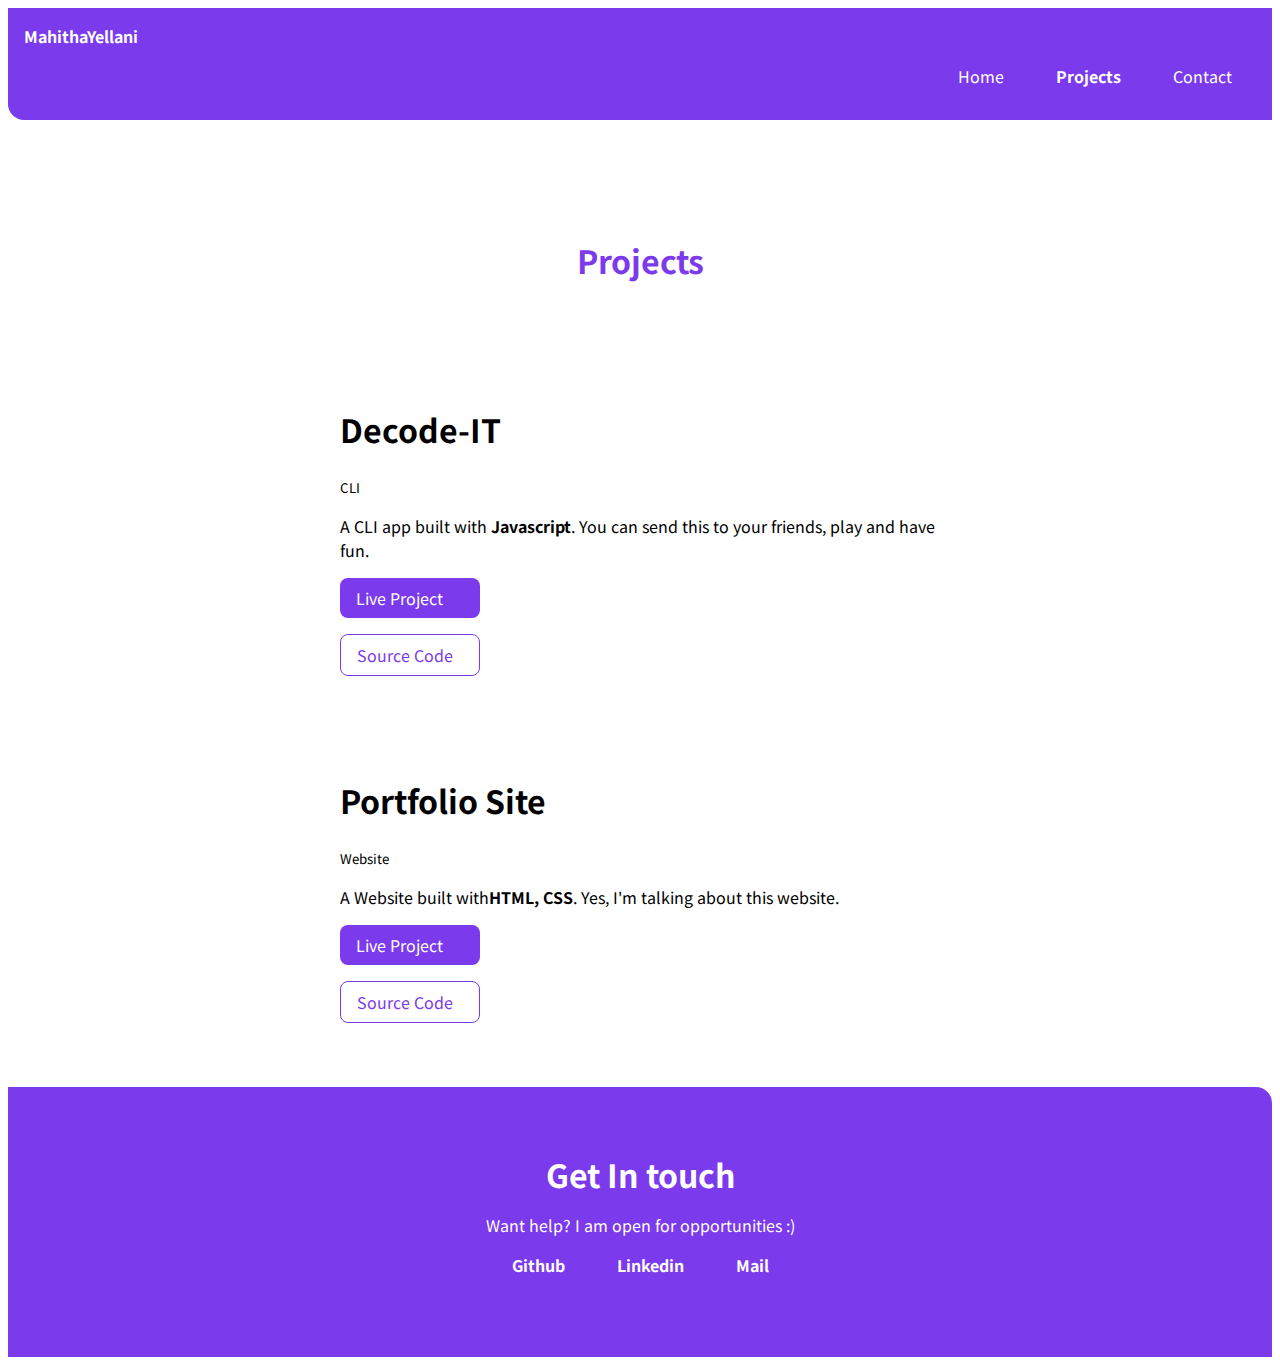
==== projects.html @ 1fe57e56 "Feat : Projects file added" ====
<!DOCTYPE html>
<html lang="en">
<head>
    <meta charset="UTF-8">
    <meta name="viewport" content="width=device-width, initial-scale=1.0">
    <link href="style.css" rel="stylesheet" />
    <title>projects | MahithaYellani</title>
</head>
<body>
    <nav class="navigation container">
        <div class="nav-brand">MahithaYellani</div>
        <ul class="list-non-bullet nav-pills">
            <li class="list-item-inline">
                <a class="link" href="/">Home</a>
            </li>
            <li class="list-item-inline">
                <a class="link link-active" href="/projects.html">Projects</a>
            </li>
            <li class="list-item-inline">
                <a class="link" href="#contact">Contact</a>
            </li>
        </ul>
    </nav>

    <header class="hero">
        <h1 class="hero-heading"><span class="heading-inverted"> Projects</span></h1>
    </header>

    <ul class="list-non-bullet">

        <li>
            <article class="showcase-list container container-center ">
                <h1>Decode-IT</h1>
                <small>CLI</small>
                <p>A CLI app built with <strong>Javascript</strong>. You can send this to your friends, play and have fun.</p>
                <a class="link link-primary" href="https://replit.com/@MahithaYellani/DECODE-IT?embed=1">Live Project</a>
                <a class="link link-secondary" href="https://github.com/mahitha09/DECODE-IT.git">Source Code</a>
            </article>
        </li>

        <li>
            <article class="showcase-list container container-center ">
                <h1>Portfolio Site</h1>
                <small>Website</small>
                <p>A Website built with<strong>HTML, CSS</strong>. Yes, I'm talking about this website.</p>
                <a class="link link-primary" href="https://replit.com/@MahithaYellani/DECODE-IT?embed=1">Live Project</a>
                <a  class="link link-secondary" href="https://github.com/mahitha09/DECODE-IT.git">Source Code</a>
            </article>
        </li>

        
    </ul>
<!--Footer-->
    <footer class="footer">
        <div class="footer-header" id="contact">Get In touch</div>
        <p>Want help? I am open for opportunities :)</p>
        <ul class="social-links list-non-bullet">
            <li class="list-item-inline">
                <a class="link" href="https://github.com/mahitha09">Github</a>
            </li>
            <li class="list-item-inline">
                <a class="link" href="https://linkedin.com/in/mahithayellani">Linkedin</a>
            </li>
            <li class="list-item-inline">
                <a class="link" href="mailto:mahitha.yellani@email.com">Mail</a>
            </li>
        </ul>
    </footer>
</body>
</html>
---- style.css ----
@import url('https://fonts.googleapis.com/css2?family=Noto+Sans+TC:wght@300;700&display=swap');

body{
    font-family: 'Noto Sans TC', sans-serif;
}

/* setting colors*/

:root {
    --primary-color: #7C3AED;
    --off-white: #F3F4F6;
    --dark-gray: #6B7280;
}

/* container */

.container {
    padding: 0rem 1rem;
}

.container-center {
    max-width: 600px;
    margin: auto;
}

.tc{
    text-align:center;
}

/* links */

.link {
    box-sizing: border-box;
    text-decoration: none;
    padding: 0.5rem 1rem;
}

.link-primary {
    background-color: var(--primary-color);
    border-radius: 0.5rem;
    color: white;
    display: block;
    max-width: 140px;
    margin: 1rem 1rem 1rem 0rem;
}

.link-secondary {
    color: var(--primary-color);
    border-radius: 0.5rem;
    border: 1px solid var(--primary-color);
    display: block;
    max-width: 140px;
    margin: 1rem 1rem 1rem 0rem;
}

/* lists */

.list-non-bullet {
    list-style: none;
    padding-inline-start: 0px;
}

.list-item-inline {
    display: inline;
    padding: 0rem 0.5rem;
}

/* navigation */

.navigation {
    background-color: var(--primary-color);
    color: white;
    padding: 1rem;
    border-bottom-left-radius: 1rem;
}

.navigation .nav-brand {
    font-weight: bold;
}

.navigation .nav-pills {
    text-align: right;
}

.navigation .link {
    color: white;
}

.navigation .link-active {
    font-weight: bold;
}

/* header */

.hero {
    padding: 2rem;
    padding-top: 5rem;
}

.hero .hero-img {
    max-width: 80%;
    width: 350px;
    display: block;
    margin: auto;
}

.hero .hero-heading {
    text-align: center;
    padding-top: 1rem;
    color: var(--dark-gray);
}

.hero .hero-heading .heading-inverted {
    color: var(--primary-color);
}

/* sections */

.section {
    padding: 2rem;
}

.section h1 {
    text-align: center;
    color:var(--primary-color);

}

.ow {
    background-color: var(--off-white);
}

/* footers */

.footer {
    background-color: var(--primary-color);
    padding: 4rem 1rem;
    text-align: center;
    color: white;
    border-top-right-radius: 1rem;
}

.footer .link {
    color: white;
}

.footer .footer-header {
    font-weight: bold;
    font-size: large;
    font-size: 2rem;;
}

.footer ul {
    padding-inline-start: 0px;
    font-weight: bold;
}

/* projects */
.showcase-list {
    padding: 2rem;
}
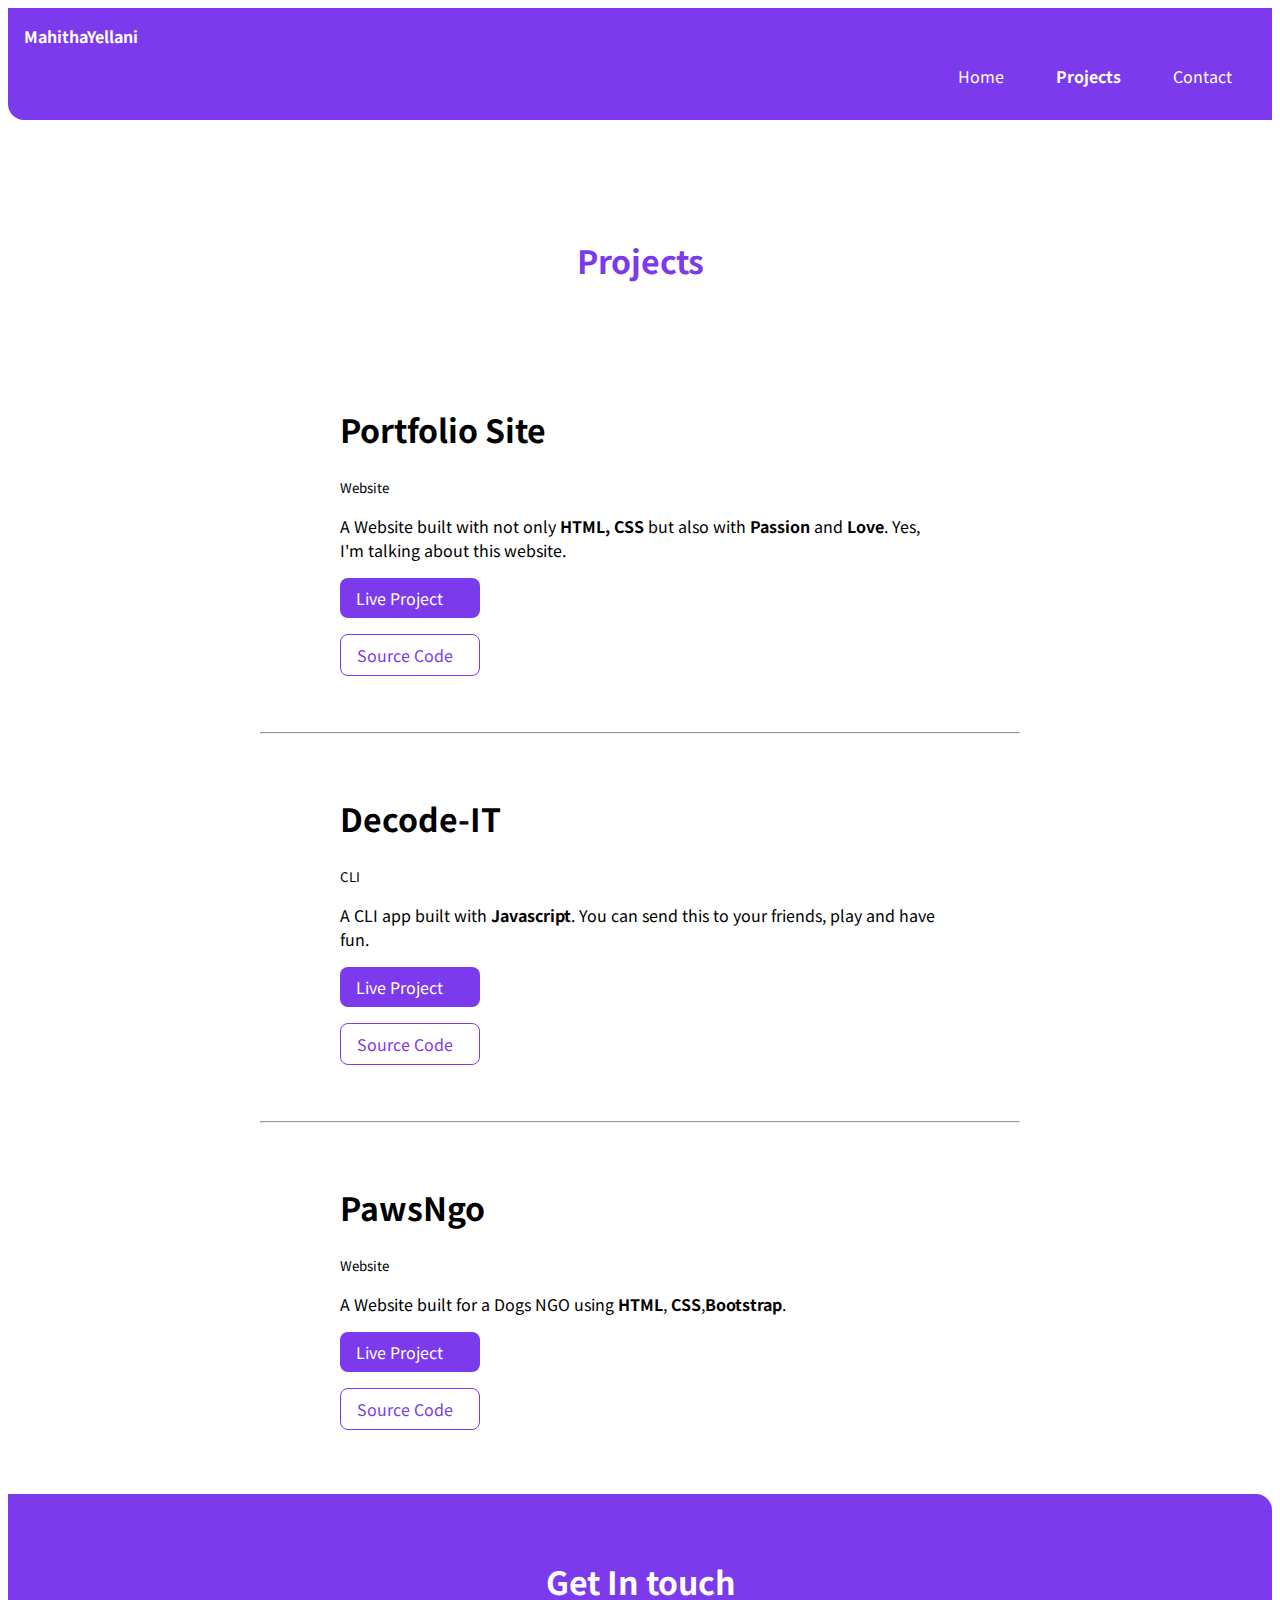
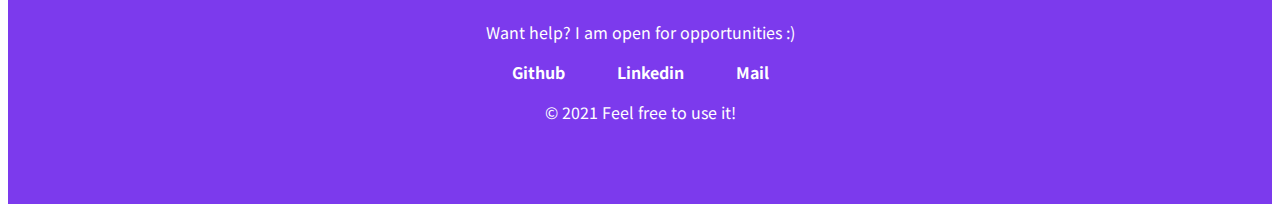
==== commit 2c40b980: "Feat: Added more projects" ====
--- a/projects.html
+++ b/projects.html
@@ -27,7 +27,16 @@
     </header>
 
     <ul class="list-non-bullet">
-
+        <li>
+            <article class="showcase-list container container-center ">
+                <h1>Portfolio Site</h1>
+                <small>Website</small>
+                <p>A Website built with not only <strong>HTML, CSS</strong> but also with <strong>Passion</strong> and <strong>Love</strong>. Yes, I'm talking about this website.</p>
+                <a class="link link-primary" href="https://mahithayellani.netlify.app">Live Project</a>
+                <a  class="link link-secondary" href="https://github.com/mahitha09/MahithaYellani-portfolio.git">Source Code</a>
+            </article>
+        </li>
+        <hr>
         <li>
             <article class="showcase-list container container-center ">
                 <h1>Decode-IT</h1>
@@ -37,17 +46,16 @@
                 <a class="link link-secondary" href="https://github.com/mahitha09/DECODE-IT.git">Source Code</a>
             </article>
         </li>
-
+        <hr>
         <li>
             <article class="showcase-list container container-center ">
-                <h1>Portfolio Site</h1>
+                <h1>PawsNgo</h1>
                 <small>Website</small>
-                <p>A Website built with<strong>HTML, CSS</strong>. Yes, I'm talking about this website.</p>
-                <a class="link link-primary" href="https://replit.com/@MahithaYellani/DECODE-IT?embed=1">Live Project</a>
-                <a  class="link link-secondary" href="https://github.com/mahitha09/DECODE-IT.git">Source Code</a>
+                <p>A Website built for a Dogs NGO using <strong>HTML</strong>, <strong>CSS</strong>,<strong>Bootstrap</strong>.</p>
+                <a class="link link-primary" href="https://pawsngo.netlify.app">Live Project</a>
+                <a  class="link link-secondary" href="https://github.com/mahitha09/PawsNgo.git">Source Code</a>
             </article>
         </li>
-
         
     </ul>
 <!--Footer-->
@@ -65,6 +73,7 @@
                 <a class="link" href="mailto:mahitha.yellani@email.com">Mail</a>
             </li>
         </ul>
+        <p>© 2021 Feel free to use it!</p>
     </footer>
 </body>
 </html>--- a/style.css
+++ b/style.css
@@ -159,3 +159,7 @@
 .showcase-list {
     padding: 2rem;
 }
+
+hr{
+    width:60%;
+}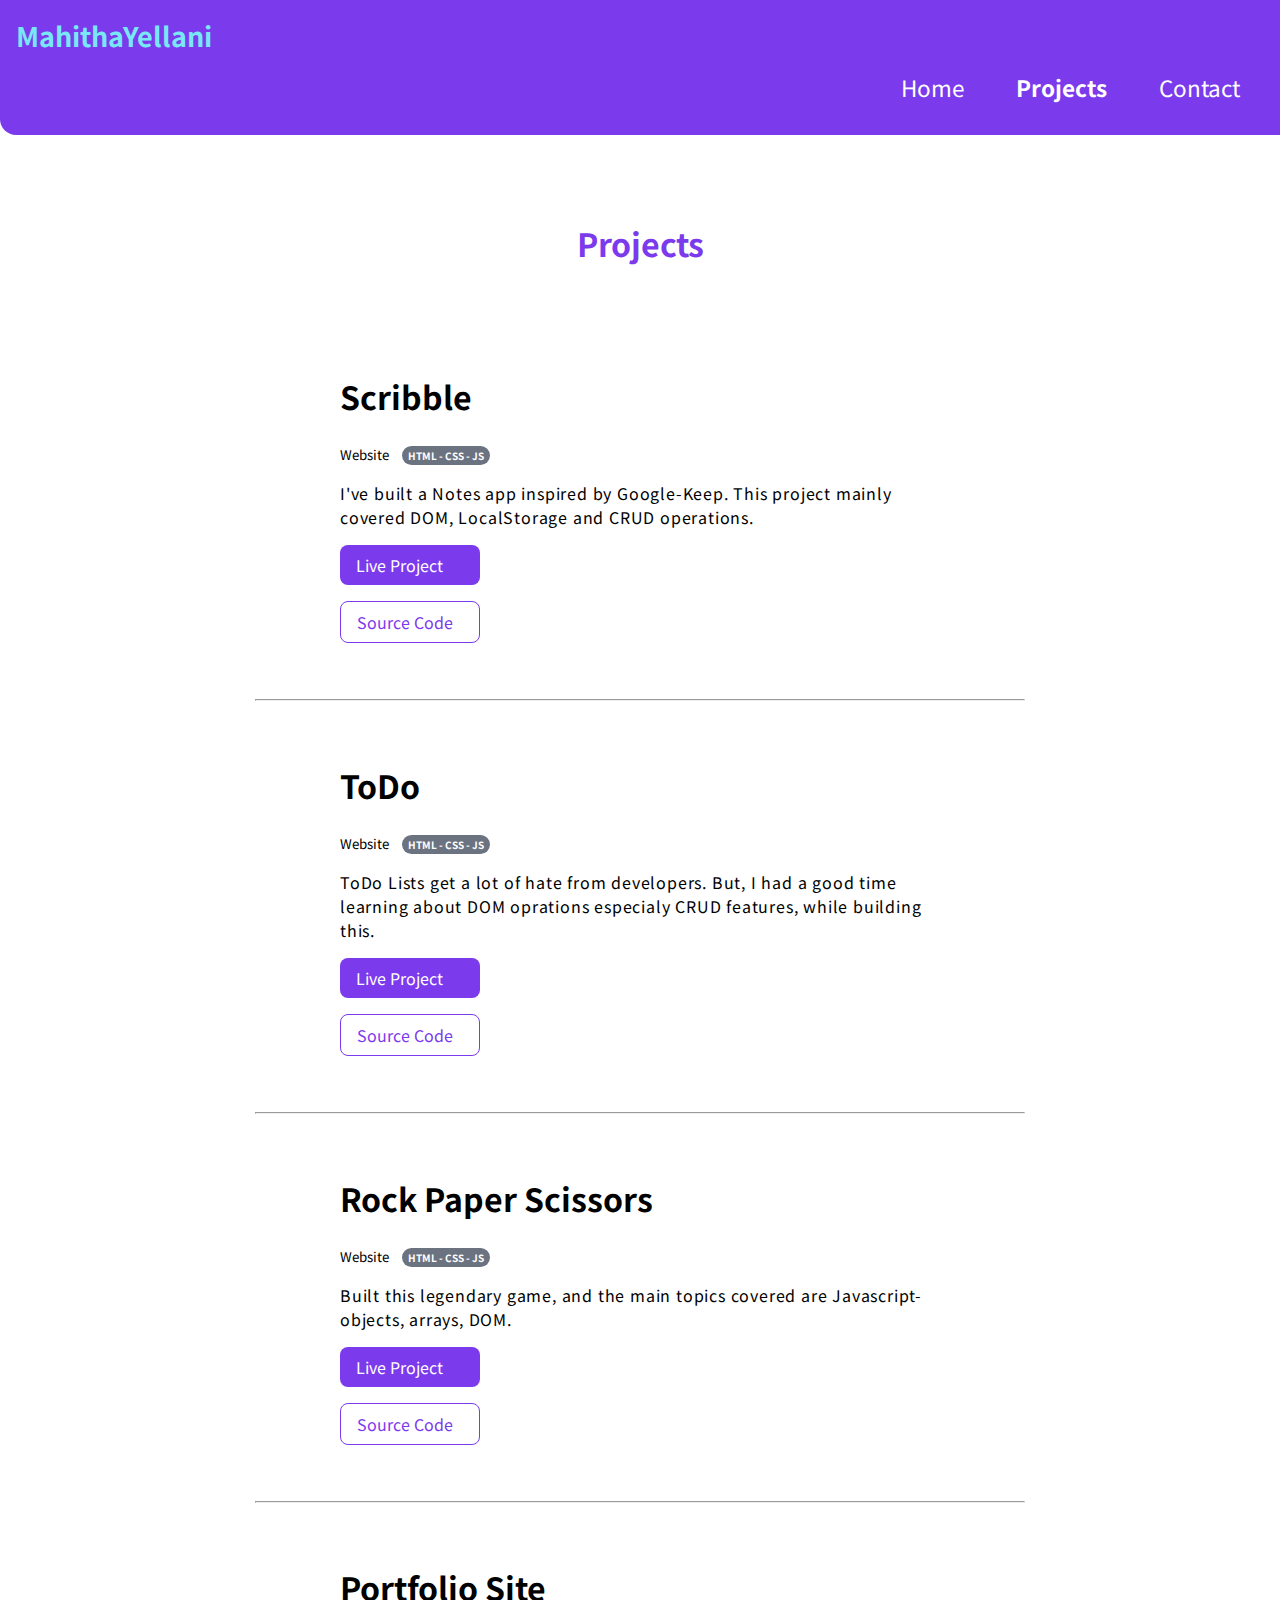
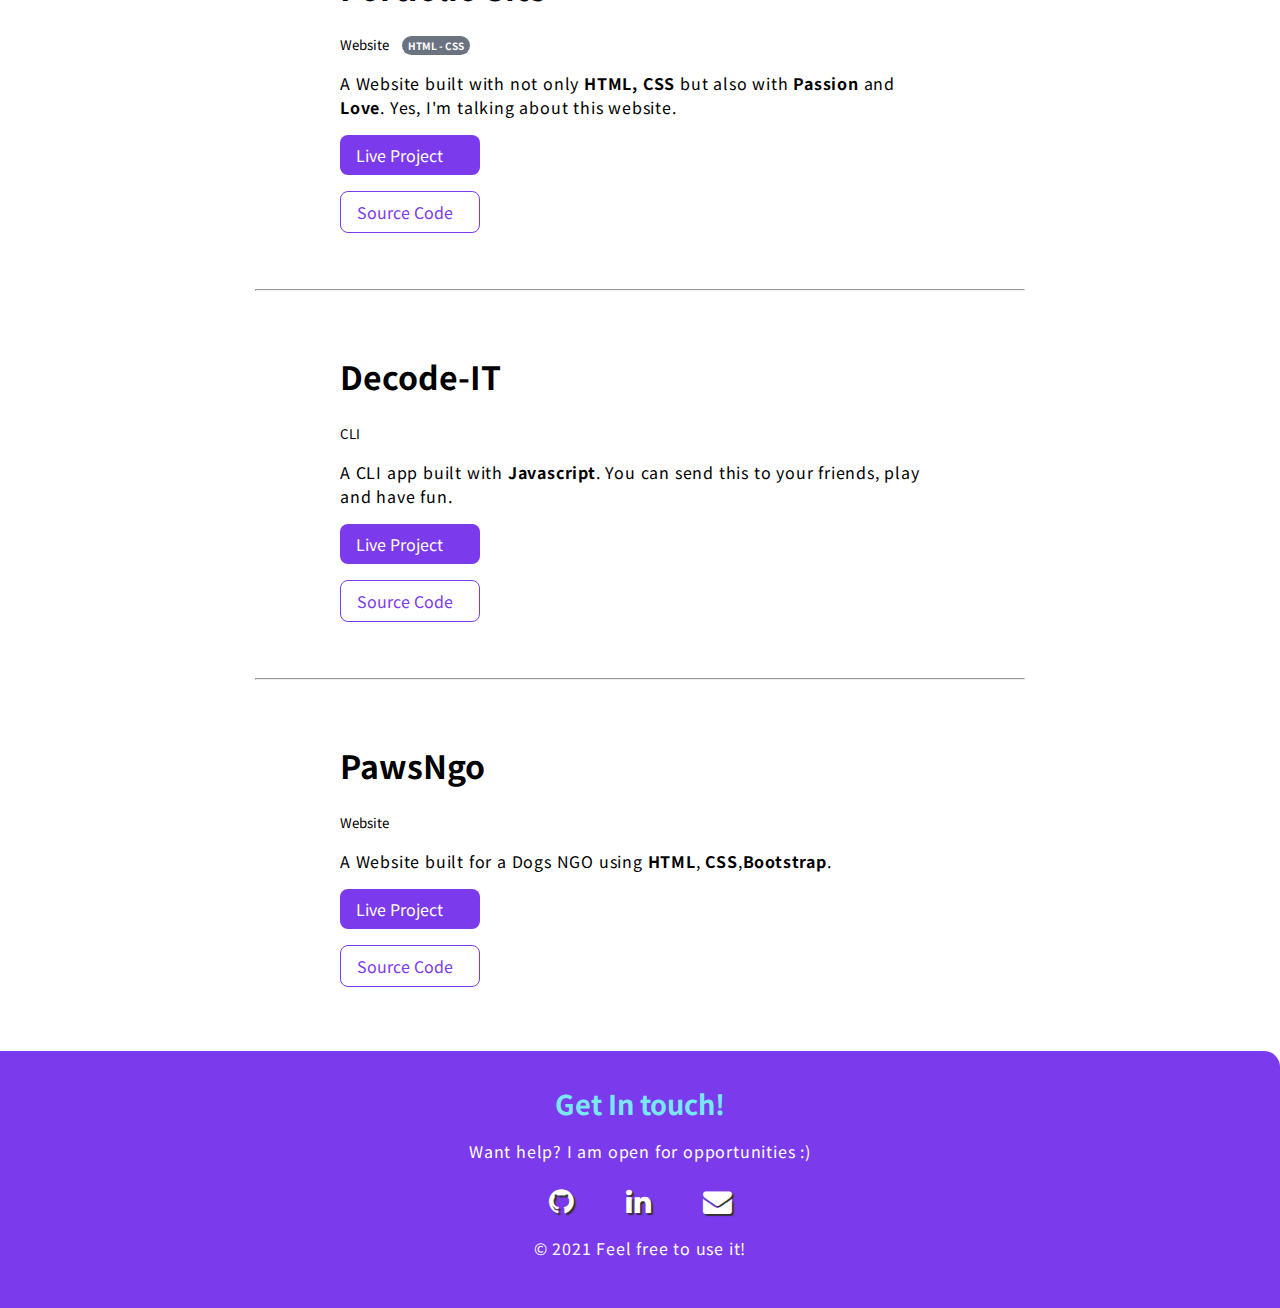
==== commit a49d212f: "Update" ====
--- a/projects.html
+++ b/projects.html
@@ -3,7 +3,10 @@
 <head>
     <meta charset="UTF-8">
     <meta name="viewport" content="width=device-width, initial-scale=1.0">
+    <!--css-->
     <link href="style.css" rel="stylesheet" />
+     <!--font awesome-->
+     <link rel="stylesheet" href="https://cdnjs.cloudflare.com/ajax/libs/font-awesome/4.7.0/css/font-awesome.min.css">
     <title>projects | MahithaYellani</title>
 </head>
 <body>
@@ -29,11 +32,41 @@
     <ul class="list-non-bullet">
         <li>
             <article class="showcase-list container container-center ">
+                <h1>Scribble</h1>
+                <small>Website  <span>HTML - CSS - JS</span> </small>
+                <p>I've built a Notes app inspired by Google-Keep. This project mainly covered DOM, LocalStorage and CRUD operations. </p>
+                <a class="link link-primary" target="_blank" href="https://mahitha09.github.io/Scribble/">Live Project</a>
+                <a  class="link link-secondary" target="_blank" href="https://github.com/mahitha09/Scribble">Source Code</a>
+            </article>
+        </li>
+        <hr>
+        <li>
+            <article class="showcase-list container container-center ">
+                <h1>ToDo</h1>
+                <small>Website  <span>HTML - CSS - JS</span> </small>
+                <p>ToDo Lists get a lot of hate from developers. But, I had a good time learning about DOM oprations especialy CRUD features, while building this.</p>
+                <a class="link link-primary" target="_blank" href=" https://mahitha09.github.io/To-Do/">Live Project</a>
+                <a  class="link link-secondary" target="_blank" href="https://github.com/mahitha09/To-Do">Source Code</a>
+            </article>
+        </li>
+        <hr>
+        <li>
+            <article class="showcase-list container container-center ">
+                <h1>Rock Paper Scissors</h1>
+                <small>Website  <span>HTML - CSS - JS</span> </small>
+                <p>Built this legendary game, and the main topics covered are Javascript-objects, arrays, DOM.</p>
+                <a class="link link-primary" target="_blank" href="https://mahitha09.github.io/Rock-paper-scissors/">Live Project</a>
+                <a  class="link link-secondary" target="_blank" href="https://github.com/mahitha09/Rock-paper-scissors">Source Code</a>
+            </article>
+        </li>
+        <hr>
+        <li>
+            <article class="showcase-list container container-center ">
                 <h1>Portfolio Site</h1>
-                <small>Website</small>
+                <small>Website  <span>HTML - CSS</span> </small>
                 <p>A Website built with not only <strong>HTML, CSS</strong> but also with <strong>Passion</strong> and <strong>Love</strong>. Yes, I'm talking about this website.</p>
-                <a class="link link-primary" href="https://mahithayellani.netlify.app">Live Project</a>
-                <a  class="link link-secondary" href="https://github.com/mahitha09/MahithaYellani-portfolio.git">Source Code</a>
+                <a class="link link-primary" target="_blank" href="https://mahithayellani.netlify.app">Live Project</a>
+                <a  class="link link-secondary" target="_blank" href="https://github.com/mahitha09/MahithaYellani-portfolio.git">Source Code</a>
             </article>
         </li>
         <hr>
@@ -42,8 +75,8 @@
                 <h1>Decode-IT</h1>
                 <small>CLI</small>
                 <p>A CLI app built with <strong>Javascript</strong>. You can send this to your friends, play and have fun.</p>
-                <a class="link link-primary" href="https://replit.com/@MahithaYellani/DECODE-IT?embed=1">Live Project</a>
-                <a class="link link-secondary" href="https://github.com/mahitha09/DECODE-IT.git">Source Code</a>
+                <a class="link link-primary" target="_blank" href="https://replit.com/@MahithaYellani/DECODE-IT?embed=1">Live Project</a>
+                <a class="link link-secondary" target="_blank" href="https://github.com/mahitha09/DECODE-IT.git">Source Code</a>
             </article>
         </li>
         <hr>
@@ -52,28 +85,31 @@
                 <h1>PawsNgo</h1>
                 <small>Website</small>
                 <p>A Website built for a Dogs NGO using <strong>HTML</strong>, <strong>CSS</strong>,<strong>Bootstrap</strong>.</p>
-                <a class="link link-primary" href="https://pawsngo.netlify.app">Live Project</a>
-                <a  class="link link-secondary" href="https://github.com/mahitha09/PawsNgo.git">Source Code</a>
+                <a class="link link-primary" target="_blank" href="https://pawsngo.netlify.app">Live Project</a>
+                <a  class="link link-secondary" target="_blank" href="https://github.com/mahitha09/PawsNgo.git">Source Code</a>
             </article>
         </li>
         
     </ul>
 <!--Footer-->
-    <footer class="footer">
-        <div class="footer-header" id="contact">Get In touch</div>
-        <p>Want help? I am open for opportunities :)</p>
+<footer class="footer">
+    <div class="footer-header" id="contact">Get In touch!</div>
+    <p>Want help? I am open for opportunities :)</p>
+    
+    <div class="contact-links">
         <ul class="social-links list-non-bullet">
             <li class="list-item-inline">
-                <a class="link" href="https://github.com/mahitha09">Github</a>
+                <a class="link contact-details" target="_blank" href="https://github.com/mahitha09"><i class="fa fa-github"></i></a>
             </li>
             <li class="list-item-inline">
-                <a class="link" href="https://linkedin.com/in/mahithayellani">Linkedin</a>
+                <a class="link contact-details" target="_blank"  href="https://linkedin.com/in/mahithayellani"><i class="fa fa-linkedin"></i></a>
             </li>
             <li class="list-item-inline">
-                <a class="link" href="mailto:mahitha.yellani@email.com">Mail</a>
+                <a class="link contact-details" target="_blank" href="mailto:mahitha.yellani@email.com"><i class="fa fa-envelope"></i></a>
             </li>
         </ul>
-        <p>© 2021 Feel free to use it!</p>
-    </footer>
+        
+    <p>© 2021 Feel free to use it!</p>
+</footer>
 </body>
 </html>--- a/style.css
+++ b/style.css
@@ -2,6 +2,7 @@
 
 body{
     font-family: 'Noto Sans TC', sans-serif;
+    margin :0;
 }
 
 /* setting colors*/
@@ -10,6 +11,7 @@
     --primary-color: #7C3AED;
     --off-white: #F3F4F6;
     --dark-gray: #6B7280;
+    --decor-color: rgb(120, 232, 247);
 }
 
 /* container */
@@ -27,6 +29,9 @@
     text-align:center;
 }
 
+p{
+    letter-spacing: 0.8px;
+}
 /* links */
 
 .link {
@@ -42,6 +47,7 @@
     display: block;
     max-width: 140px;
     margin: 1rem 1rem 1rem 0rem;
+    transition: all 0.3s ease;
 }
 
 .link-secondary {
@@ -51,6 +57,12 @@
     display: block;
     max-width: 140px;
     margin: 1rem 1rem 1rem 0rem;
+    transition: all 0.3s ease;
+}
+
+.link-secondary:hover{
+    background-color: var(--primary-color);
+    color: white;
 }
 
 /* lists */
@@ -76,6 +88,9 @@
 
 .navigation .nav-brand {
     font-weight: bold;
+    font-size: 3vh;
+    cursor: pointer;
+    color: var(--decor-color);
 }
 
 .navigation .nav-pills {
@@ -84,6 +99,12 @@
 
 .navigation .link {
     color: white;
+    font-size: 2.5vh;
+}
+
+.navigation .link:hover{
+    color:var(--decor-color);
+    text-decoration: underline;
 }
 
 .navigation .link-active {
@@ -93,8 +114,8 @@
 /* header */
 
 .hero {
-    padding: 2rem;
-    padding-top: 5rem;
+    padding: 1rem;
+    padding-top: 3rem;
 }
 
 .hero .hero-img {
@@ -114,6 +135,10 @@
     color: var(--primary-color);
 }
 
+.heading-inverted {
+    color: var(--primary-color);
+}
+
 /* sections */
 
 .section {
@@ -134,7 +159,7 @@
 
 .footer {
     background-color: var(--primary-color);
-    padding: 4rem 1rem;
+    padding: 2rem 1rem;
     text-align: center;
     color: white;
     border-top-right-radius: 1rem;
@@ -146,14 +171,30 @@
 
 .footer .footer-header {
     font-weight: bold;
+    color: var(--decor-color);
     font-size: large;
-    font-size: 2rem;;
+    font-size: 1.7rem;
+    cursor: pointer;
+}
+
+.footer .footer-header:hover{
+    text-decoration: none;
+    cursor: pointer;
 }
 
 .footer ul {
     padding-inline-start: 0px;
     font-weight: bold;
 }
+
+.contact-details {
+    font-size: 1.8rem;
+    text-shadow: 2px 2px 1px #363434;
+  }
+  
+.contact-details:hover {
+    color: var(--decor-color);
+  }
 
 /* projects */
 .showcase-list {
@@ -162,4 +203,14 @@
 
 hr{
     width:60%;
+}
+
+article span{
+    font-size: 0.75em;
+    padding: 0.2em 0.6em;
+    background-color: var(--dark-gray);
+    border-radius: 50px;
+    font-weight: bold;
+    color:white;
+    margin-left: 1em;
 }